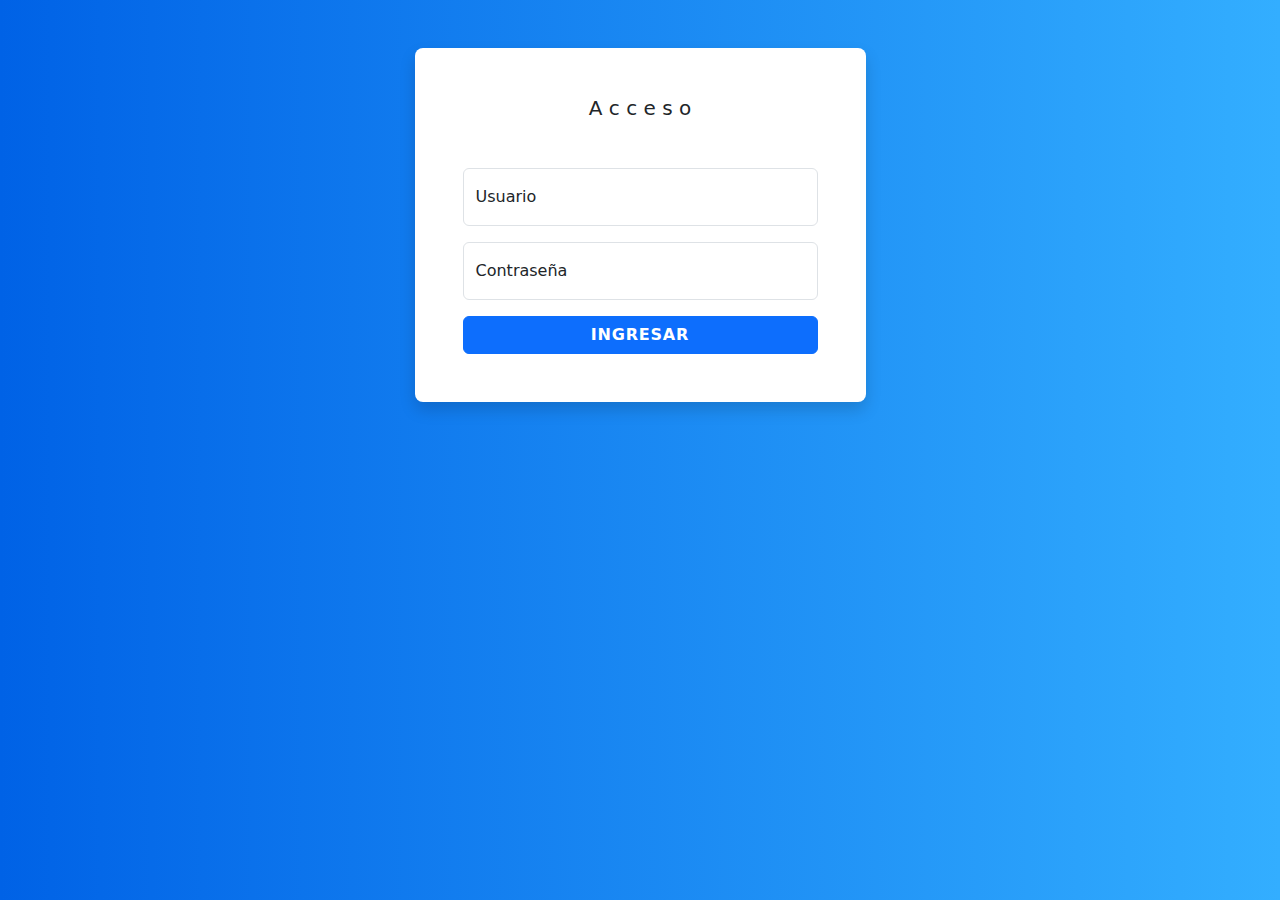
==== login.html @ 11fbd5ab "login completado" ====
<!DOCTYPE html>
<html lang="es">
  <head>
    <meta charset="utf-8" />
    <meta name="viewport" content="width=device-width, initial-scale=1" />
    <title>Ingresar</title>

    <style>
      body {
        background: #007bff;
        background: linear-gradient(to right, #0062e6, #33aeff);
      }

      .btn-login {
        font-size: 0.9rem;
        letter-spacing: 0.05rem;
        padding: 0.75rem 1rem;
      }

      .btn-google {
        color: white !important;
        background-color: #ea4335;
      }

      .btn-facebook {
        color: white !important;
        background-color: #3b5998;
      }
    </style>

    <link
      rel="stylesheet"
      type="text/css"
      href="https://cdnjs.cloudflare.com/ajax/libs/font-awesome/5.15.3/css/all.min.css"
    />
    <link
      rel="stylesheet"
      type="text/css"
      href="https://cdn.jsdelivr.net/npm/bootstrap@5.1.0/dist/css/bootstrap.min.css"
    />
    <script src="https://cdn.jsdelivr.net/npm/bootstrap@5.1.0/dist/js/bootstrap.bundle.min.js"></script>
  </head>

  <!-- This snippet uses Font Awesome 5 Free as a dependency. You can download it at fontawesome.io! -->

  <body>
    <div class="container">
      <div class="row">
        <div class="col-sm-9 col-md-7 col-lg-5 mx-auto">
          <div class="card border-0 shadow rounded-3 my-5">
            <div class="card-body p-4 p-sm-5">
              <h5 class="card-title text-center mb-5 fw-light fs-5">
                A c c e s o
              </h5>
              <form id="formLogin">
                <div class="form-floating mb-3">
                  <input
                    type="text"
                    class="form-control"
                    id="usuario"
                    placeholder="Usuario"
                  />
                  <label for="usuario">Usuario</label>
                </div>
                <div class="form-floating mb-3">
                  <input
                    type="password"
                    class="form-control"
                    id="password"
                    placeholder="Password"
                  />
                  <label for="password">Contraseña</label>
                </div>
                <div class="d-grid">
                  <button
                    class="btn btn-primary btn-login text-uppercase fw-bold"
                    type="submit"
                  >
                    Ingresar
                  </button>
                </div>
              </form>
            </div>
          </div>
        </div>
      </div>
    </div>

    <script src="js/login.js"></script>
  </body>
</html>
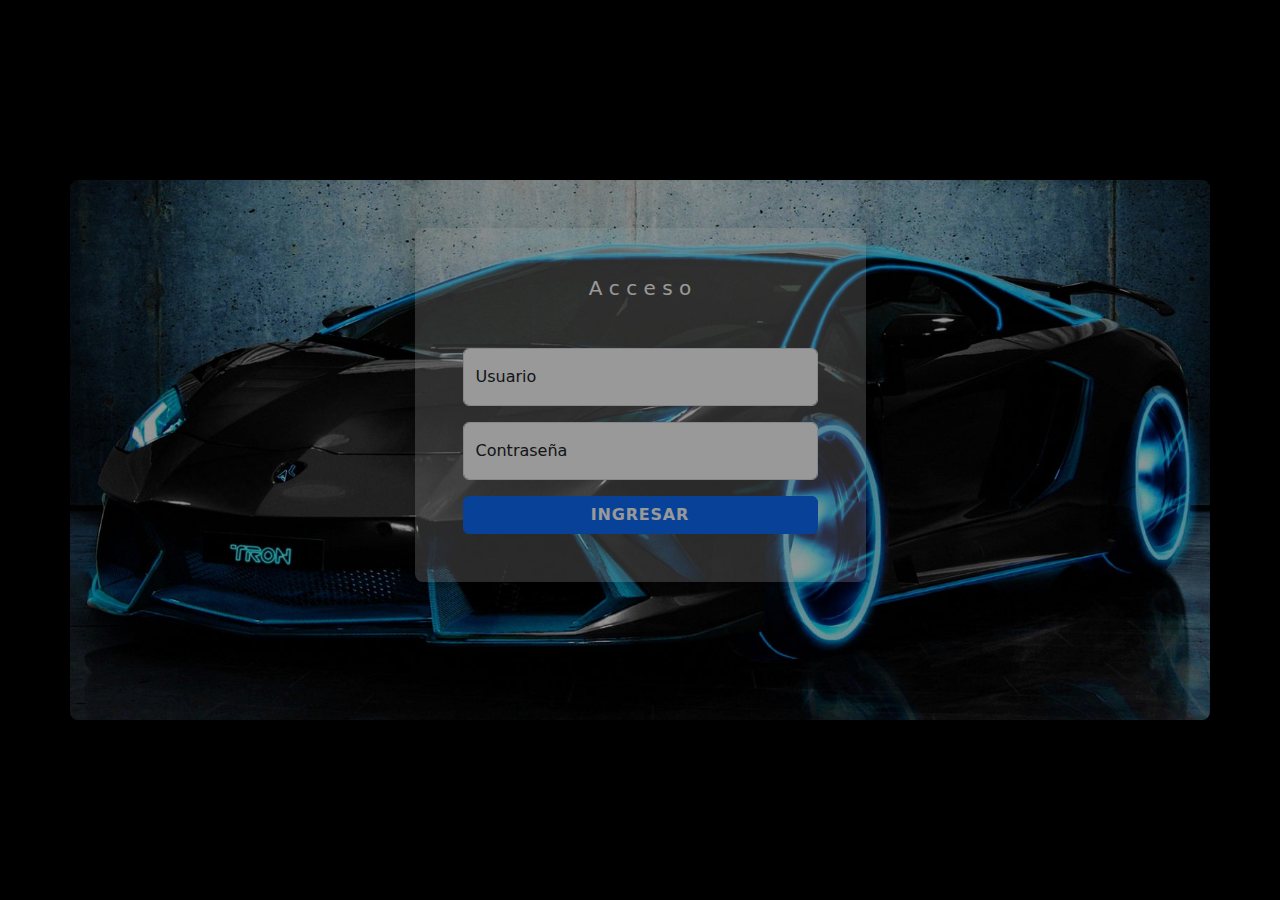
==== commit 9ac36dd6: "prototipo v.1" ====
--- a/login.html
+++ b/login.html
@@ -7,8 +7,24 @@
 
     <style>
       body {
-        background: #007bff;
-        background: linear-gradient(to right, #0062e6, #33aeff);
+        height: 100vh;
+       background-color: #000 !important;
+        display: flex;
+        align-items: center;
+      }
+
+      .row{
+        opacity: 0.6;
+        background-image: url(img/fondo.jpg);
+        background-position: center;
+        background-size: cover;
+        background-repeat: no-repeat;
+        border-radius: 0.5rem;
+        height: 60vh !important;
+      }
+
+      .card{
+        background-color:#ffffff45 !important;
       }
 
       .btn-login {
@@ -49,7 +65,7 @@
         <div class="col-sm-9 col-md-7 col-lg-5 mx-auto">
           <div class="card border-0 shadow rounded-3 my-5">
             <div class="card-body p-4 p-sm-5">
-              <h5 class="card-title text-center mb-5 fw-light fs-5">
+              <h5 class="card-title text-center mb-5 fw-light fs-5 text-white">
                 A c c e s o
               </h5>
               <form id="formLogin">
